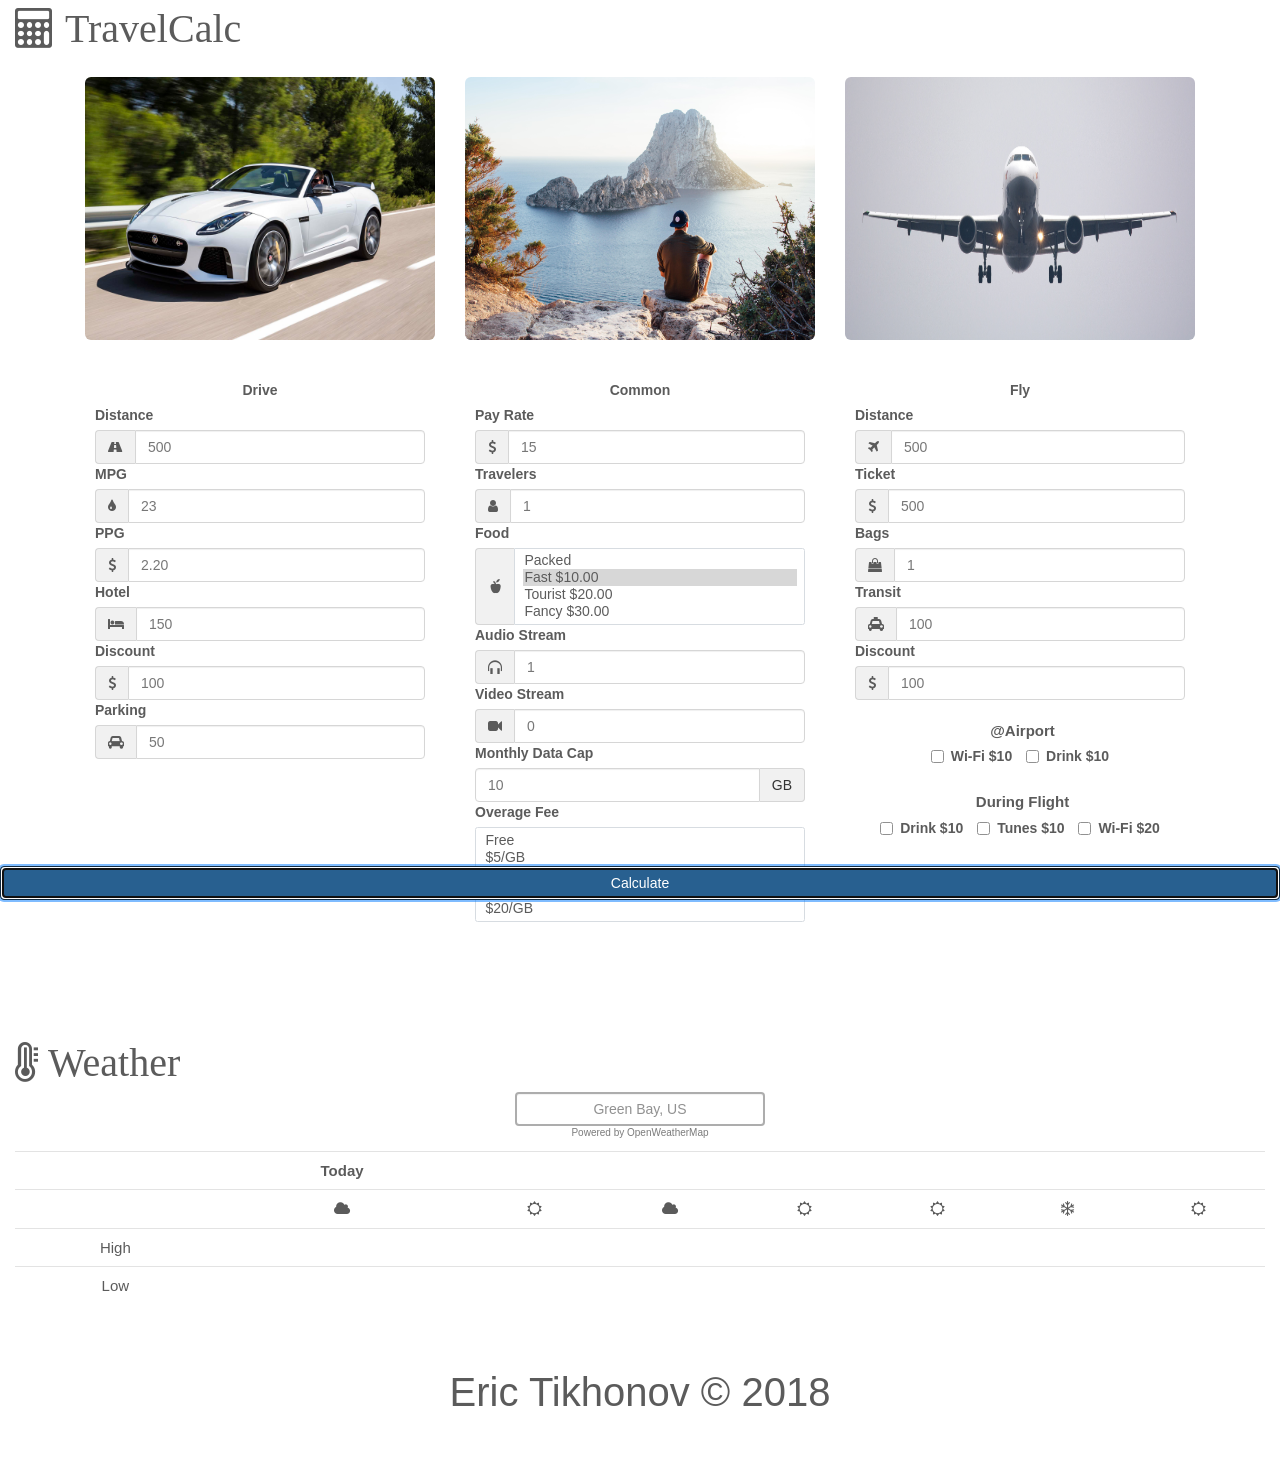
==== index.html @ dd1b5bad "Rename TravelCalculator.html to index.html Easier to use filename index.html with GitHub pages." ====
<!DOCTYPE html>
<html lang="en">

<head>
  <meta charset="UTF-8">
  <meta name="viewport" content="width=device-width, initial-scale=1.0">
  <meta http-equiv="X-UA-Compatible" content="ie=edge">
  <!-- Bootstrap CSS -->
  <link rel="stylesheet" href="https://maxcdn.bootstrapcdn.com/bootstrap/4.0.0/css/bootstrap.min.css" integrity="sha384-Gn5384xqQ1aoWXA+058RXPxPg6fy4IWvTNh0E263XmFcJlSAwiGgFAW/dAiS6JXm" crossorigin="anonymous">
  <!-- Bootstrap CSS -->
  <link rel="stylesheet" href="https://maxcdn.bootstrapcdn.com/bootstrap/3.3.7/css/bootstrap.min.css">
  <script src="https://ajax.googleapis.com/ajax/libs/jquery/3.2.1/jquery.min.js"></script>
  <!-- Font Awesome -->
  <link rel="stylesheet" href="https://maxcdn.bootstrapcdn.com/font-awesome/4.7.0/css/font-awesome.min.css">
  <!-- jQuery JS -->
  <script src="https://cdnjs.cloudflare.com/ajax/libs/jquery/3.3.1/jquery.min.js" integrity="sha256-FgpCb/KJQlLNfOu91ta32o/NMZxltwRo8QtmkMRdAu8=" crossorigin="anonymous"></script>
  <!-- Popper JS -->
  <script src="https://cdnjs.cloudflare.com/ajax/libs/popper.js/1.12.9/umd/popper.min.js" integrity="sha384-ApNbgh9B+Y1QKtv3Rn7W3mgPxhU9K/ScQsAP7hUibX39j7fakFPskvXusvfa0b4Q" crossorigin="anonymous"></script>
  <!-- Bootstrap JS -->
  <script src="https://maxcdn.bootstrapcdn.com/bootstrap/4.0.0/js/bootstrap.min.js" integrity="sha384-JZR6Spejh4U02d8jOt6vLEHfe/JQGiRRSQQxSfFWpi1MquVdAyjUar5+76PVCmYl" crossorigin="anonymous"></script>
  <!-- My Own CSS -->
  <link rel="stylesheet" href="style.css">
  <!-- My Own JS -->
  <script type="text/javascript" src="travelcalculator.js"></script>
  <title>TravelCalc -Find The Right Choice</title>
</head>

<body>
  <!-- Video Background -->
  <div class="background-wrap">
    <video id="video-bg-elem" preload="auto" autoplay loop="loop" muted="muted">
				<source src="assets/traveling.mp4" type="video/mp4">
			</video>
  </div>
  <!-- Header -->
  <div class="container-fluid">
    <div class="header">
      <span class="fa fa-calculator"> TravelCalc
      </span>
    </div>
  </div>
  <br>

  <!-- Sections -->
  <div class="container">
    <form id="travel_calculator_form" name="travel_calculator_form" method="post">
    <div id="travel_calculator" class="row">

      <!-- First Section -->
      <div class="col-lg-4 col-md-4 col-xs-12" style="text-align: center">
        <img class="img-rounded" alt="" src="assets/car.jpg" width="140" height="140">
        <br>
        <br>
        <div id="circle2content">
          <br>
          <label>Drive</label>
          <div id="car_related_costs" class="label1">
            <label for="miles_driving">Distance</label>
          </div>
          <div class="input-group">
            <span class="input-group-addon"><i class="fa fa-road" ></i></span>
            <input name="maximum_daily_miles" type="hidden" id="maximum_daily_miles" value="560">
            <input name="wear_per_mile" type="hidden" id="wear_per_mile" value="0.05">
            <input class="form-control" name="miles_driving" type="number" id="miles_driving" max="3500" min="100" step="50" value="500">
          </div>
          <div class="label1">
            <label for="average_miles_per_gallon">MPG</label>
          </div>
          <div class="input-group">
            <span class="input-group-addon"><i class="fa fa-tint" ></i></span>
            <input class="form-control" name="average_miles_per_gallon" type="number" id="average_miles_per_gallon" max="100" min="10" step="1" value="23">
          </div>
          <div class="label1">
            <label for="cost_per_gallon">PPG</label>
          </div>
          <div class="input-group">
            <span class="input-group-addon"><i class="fa fa-usd" ></i></span>
            <input class="form-control" name="cost_per_gallon" type="number" id="cost_per_gallon" max="99" min="0.10" step="0.10" value="2.20">
          </div>
          <div class="label1">
            <label for="hotel_cost_per_night">Hotel</label>
          </div>
          <div class="input-group">
            <span class="input-group-addon"><i class="fa fa-hotel" ></i></span>
            <input class="form-control" name="hotel_cost_per_night" type="number" id="hotel_cost_per_night" max="400" min="40" step="10" value="150">
          </div>
          <div class="label1">
            <label for="car_discount">Discount</label>
          </div>
          <div class="input-group">
            <span class="input-group-addon"><i class="fa fa-usd" ></i></span>
            <input class="form-control" name="car_discount" type="number" id="car_discount" max="1000" min="0" step="10" value="100">
          </div>
          <div class="label1">
            <label for="parking_cost_per_day">Parking</label>
          </div>
          <div class="input-group">
            <span class="input-group-addon"><i class="fa fa-car" ></i></span>
            <input class="form-control" name="parking_cost_per_day" type="number" id="parking_cost_per_day" max="200" min="0" step="5" value="50">
          </div>
          <br>
        </div>
      </div>
      
      <!-- First Section -->
      <div class="col-lg-4 col-md-4 col-xs-12" style="text-align: center">
        <img class="img-rounded" alt="" src="assets/common.jpeg" width="140" height="140">
        <br>
        <br>
        <div id="circle1content">
          <br>
          <label>Common</label>
          <div id="common_costs" class="label1">
            <label for="pay_rate">Pay Rate</label>
          </div>
          <div class="input-group">
            <span class="input-group-addon"><i class="fa fa-usd" ></i></span>
            <input class="form-control" name="pay_rate" type="number" id="pay_rate" max="80" min="8" step="1" value="15">
          </div>
          <div class="label1">
            <label for="travelers">Travelers</label>
          </div>
          <div class="input-group">
            <span class="input-group-addon"><i class="fa fa-user" ></i></span>
            <input class="form-control" name="travelers" type="number" id="travelers" max="5" min="1" step="1" value="1">
          </div>
          <div class="label1">
            <label>Food</label>
          </div>
          <div class="input-group">
            <span class="input-group-addon"><i class="glyphicon glyphicon-apple" ></i></span>
            <select class="custom-select" size="4" style="width: 100%;" multiple>
                <option id="food_cost_0" name="food_cost" value="0">Packed</option>
                <option id="food_cost_1" name="food_cost" value="10" selected>Fast $10.00</option>
                <option id="food_cost_2" name="food_cost" value="20">Tourist $20.00</option>
                <option id="food_cost_3" name="food_cost" value="30">Fancy $30.00</option>
              </select>
          </div>
          <div class="label1">
            <label for="audio_users">Audio Stream</label>
          </div>
          <div class="input-group">
            <span class="input-group-addon"><i class="glyphicon glyphicon-headphones" ></i></span>
            <input name="audio_rate" type="hidden" id="audio_rate" value="0.1">
            <input class="form-control" name="audio_users" type="number" id="audio_users" max="5" min="0" step="1" value="1">
          </div>
          <div class="label1">
            <label for="video_users">Video Stream</label>
          </div>
          <div class="input-group">
            <span class="input-group-addon"><i class="fa fa-video-camera" ></i></span>
            <input name="video_rate" type="hidden" id="video_rate" value="0.5">
            <input class="form-control" name="video_users" type="number" id="video_users" max="4" min="0" step="1" value="0">
          </div>
          <div class="label1">
            <label for="plan_data">Monthly Data Cap</label>
          </div>
          <div class="input-group">
            <input class="form-control" name="plan_data" type="number" id="plan_data" max="50" min="0" step="1" value="10">
            <span class="input-group-addon" style="color: black;">
            GB
            </span>
          </div>
          <div class="label1">
            <label>Overage Fee</label>
          </div>
          <div class="input-group">
            <select class="custom-select" size="5" style="width: 100%;" multiple>
                <option name="plan_overage" value="0" id="overage_rate_0">Free</option>
                <option id="5gb" value="5">$5/GB</option>
                <option name="plan_overage" value="5" id="overage_rate_1" selected>$10/GB</option>
                <option name="plan_overage" value="15" id="overage_rate_3">$15/GB</option>
                <option name="plan_overage" value="20" id="overage_rate_4">$20/GB</option>
              </select>
          </div>

          <br>
        </div>
        <br>
        <br>
      </div>

      <!-- Third Section -->
      <div class="col-lg-4 col-md-4 col-xs-12" style="text-align: center">
        <img class="img-rounded" alt="" src="assets/plane.jpeg" width="140" height="140">
        <br>
        <br>
        <div id="circle3content">
          <br>
          <label>Fly</label>
          <div id="flight_related_costs" class="label1">
            <label for="miles_flying">Distance</label>
          </div>
          <div class="input-group">
            <span class="input-group-addon"><i class="fa fa-plane" ></i></span>
            <input name="flight_speed" type="hidden" id="flight_speed" value="575">
            <input name="airport_hours" type="hidden" id="airport_hours" value="2.5">
            <input class="form-control" name="miles_flying" type="number" id="miles_flying" max="3500" min="100" step="50" value="500">
          </div>
          <div class="label1">
            <label for="flight_cost">Ticket</label>
          </div>
          <div class="input-group">
            <span class="input-group-addon"><i class="fa fa-usd" ></i></span>
            <input class="form-control" name="flight_cost" type="number" id="flight_cost" max="3000" min="50" step="50" value="500">
          </div>
          <div class="label1">
            <label for="checked_bags_per_traveler">Bags</label>
          </div>
          <div class="input-group">
            <span class="input-group-addon"><i class="fa fa-shopping-bag" ></i></span>
            <input name="cost_per_bag" type="hidden" id="cost_per_bag" value="50">
            <input class="form-control" name="checked_bags_per_traveler" type="number" id="checked_bags_per_traveler" max="2" min="0" value="1">
          </div>
          <div class="label1">
            <label for="flight_transit_cost">Transit</label>
          </div>
          <div class="input-group">
            <span class="input-group-addon"><i class="fa fa-taxi" ></i></span>
            <input class="form-control" name="flight_transit_cost" type="number" id="flight_transit_cost" max="1000" min="0" step="10" value="100">
          </div>
          <div class="label1">
            <label for="flight_discount">Discount</label>
          </div>
          <div class="input-group">
            <span class="input-group-addon"><i class="fa fa-usd" ></i></span>
            <input class="form-control" name="flight_discount" type="number" id="flight_discount" max="1000" min="0" step="10" value="100">
          </div>

          <div>
            <br>
            <label class="label2">@Airport</label>
            <br>
            <div class="checkbox-inline">
              <label>
                <input type="checkbox" name="flight_amenities" value="10" id="flight_amenities_wifi">
                <label class="form-check-label">Wi-Fi $10</label>
            </div>
            <div class="checkbox-inline">
              <label>
                <input type="checkbox" name="flight_amenities" value="10" id="flight_amenities_beverage">
                <label class="form-check-label">Drink $10</label>
            </div>
          </div>
          <br>

          <div>
            <label class="label2">During Flight</label>
            <br>
            <div class="checkbox-inline">
              <label>
             <input type="checkbox" name="in_flight_amenities" value="10" id="in_flight_amenities_0">Drink $10</label>
            </div>
            <div class="checkbox-inline">
              <label>
             <input type="checkbox" name="in_flight_amenities" value="20" id="in_flight_amenities_1">Tunes $10</label>
            </div>
            <div class="checkbox-inline">
              <label>
             <input type="checkbox" name="in_flight_amenities" value="10" id="in_flight_amenities_2">Wi-Fi $20</label>
            </div>
          </div>
          <br>
        </div>
      </div>
    </div>
  </form>
  </div>
  <br>
  <br>
  <br>
  <br>

  <!-- Calculate Button (fixed in place) -->
  <div class="container">
    <div class="fixed-bottom">
      <button type="button" class="btn btn-primary btn-block" id="update_button" autofocus>Calculate</button>
    </div>
  </div>
  <div id="results"></div>

  <!-- Weekly Weather -->
  <div class="container-fluid">
    <span id="space" class="fa fa-thermometer"> Weather</span>
    <div id="cityNameStyle" class="container-fluid text-center">
    <input type="text" class="form-control text-center" placeholder="Ex. London, GB" id="cityName" value="Green Bay, US">
  </div>
    <!-- Powered by Darksky -->
    <div class="container-fluid text-center">
      <a href="http://openweathermap.org/">
            <p style="font-size: 10px">Powered by OpenWeatherMap</p>
          </a>
    </div>

    <table class="table">
      <tr>
        <th></th>
        <th class="center">Today</th>
        <th class="center" id="dayOfWeek2"></th>
        <th class="center"></th>
        <th class="center"></th>
        <th class="center"></th>
        <th class="center"></th>
        <th class="center"></th>
      </tr>
      <tr>
        <td></td>
        <td><i class="fa fa-cloud"></i></td>
        <td><i class="fa fa-sun-o"></i></td>
        <td><i class="fa fa-cloud"></i></td>
        <td><i class="fa fa-sun-o"></i></td>
        <td><i class="fa fa-sun-o"></i></td>
        <td><i class="fa fa-snowflake-o"></i></td>
        <td><i class="fa fa-sun-o"></i></td>
      </tr>
      <tr>
        <td>High</td>
        <td id="day_1_high"></td>
        <td id="day_2_high"></td>
        <td id="day_3_high"></td>
        <td id="day_4_high"></td>
        <td id="day_5_high"></td>
        <td id="day_6_high"></td>
        <td id="day_7_high"></td>
      </tr>
      <tr>
        <td>Low</td>
        <td id="day_1_low"></td>
        <td id="day_2_low"></td>
        <td id="day_3_low"></td>
        <td id="day_4_low"></td>
        <td id="day_5_low"></td>
        <td id="day_6_low"></td>
        <td id="day_7_low"></td>
      </tr>
    </table>
    <!-- use
      fa fa-sun-o
      fa fa-cloud
      fa fa-snowflake-o
      fa fa-bolt
      fa fa-tint
    -->
  </div>

  <br>
  <br>
  <div class="container-fluid footer text-center">
    <span>Eric Tikhonov &copy; 2018</span>
  </div>
  <br>
  <br>
</body>

</html>
---- style.css ----
* {
  color: #333;
}

.container-fluid {
  opacity: 0.8;
  background-color: white;
  color: white;
  font-size: 40px;
}

.input-group {
  padding-left: 10px;
  padding-right: 10px;
}

.rounded-circle {
  padding-top: 10px;
  padding-bottom: 10px;
  opacity: 0.8;
}

#circle1content {
  background-color: white;
  border-radius: 10px;
  opacity: 0.8;
}

#food {
  color: white;
  font-family: Arial;
}

#circle2content {
  background-color: white;
  border-radius: 10px;
  opacity: 0.8;
}

#circle3content {
  background-color: white;
  border-radius: 10px;
  opacity: 0.8;
}

#space {
  padding-right: 10px;
  padding-top: 10px;
  padding-bottom: 10px;
}

#cityNameStyle {
  padding-left: 40%;
  padding-right: 40%;
}

.center {
  text-align: center;
}

.label2 {
  font-size: 15px;
  padding-left: 5px;
}

.label1 {
  text-align: left;
  padding-left: 10px;
}

.background-wrap {
  position: fixed;
	width: 100%;
	height: 100%;
	overflow: hidden;
	top: 0;
	left: 0;
  opacity: 0.6;
  background-size: cover;
}

.fixed-bottom {
  text-align: center;
}

table {
  width: 100%;
  text-align: center;
  font-size: 15px;
}

.img-rounded {
  width: 100%;
  height: 30%;
}

input[type=text] {
    border: 2px solid grey;
    border-radius: 4px;
}

input[type=number] {
    width: 100%
}

#results {
    position: fixed;
    top: 20px;
    left: 50%;
    margin-left: -100px;
    width: 200px;
    height: 200px;
    border: 2px solid gray;
    box-shadow: .5vw .5vw 1vw #888888;
    overflow: hidden;
    display: none;
    z-index: 2
}

#results img {
    width: 100%;
    height: 100%;
}

#results:before {
    position: absolute;
    top: 0;
    right: 0;
    font-size: 20px;
    background: white;
    color: red;
    width: 20px;
    height: 20px;
    content: "X";
    line-height: 20px;
    margin: 0;
    padding: 0;
    text-align: center;
    border-left: 2px solid gray;
    border-bottom: 2px solid gray
}

@media screen and (min-width: 576px) {
    #results {
        top: 100px;
        left: 50%;
        margin-left: -200px;
        width: 400px;
        height: 400px
    }
    #results img {
        height: 400px
    }
}
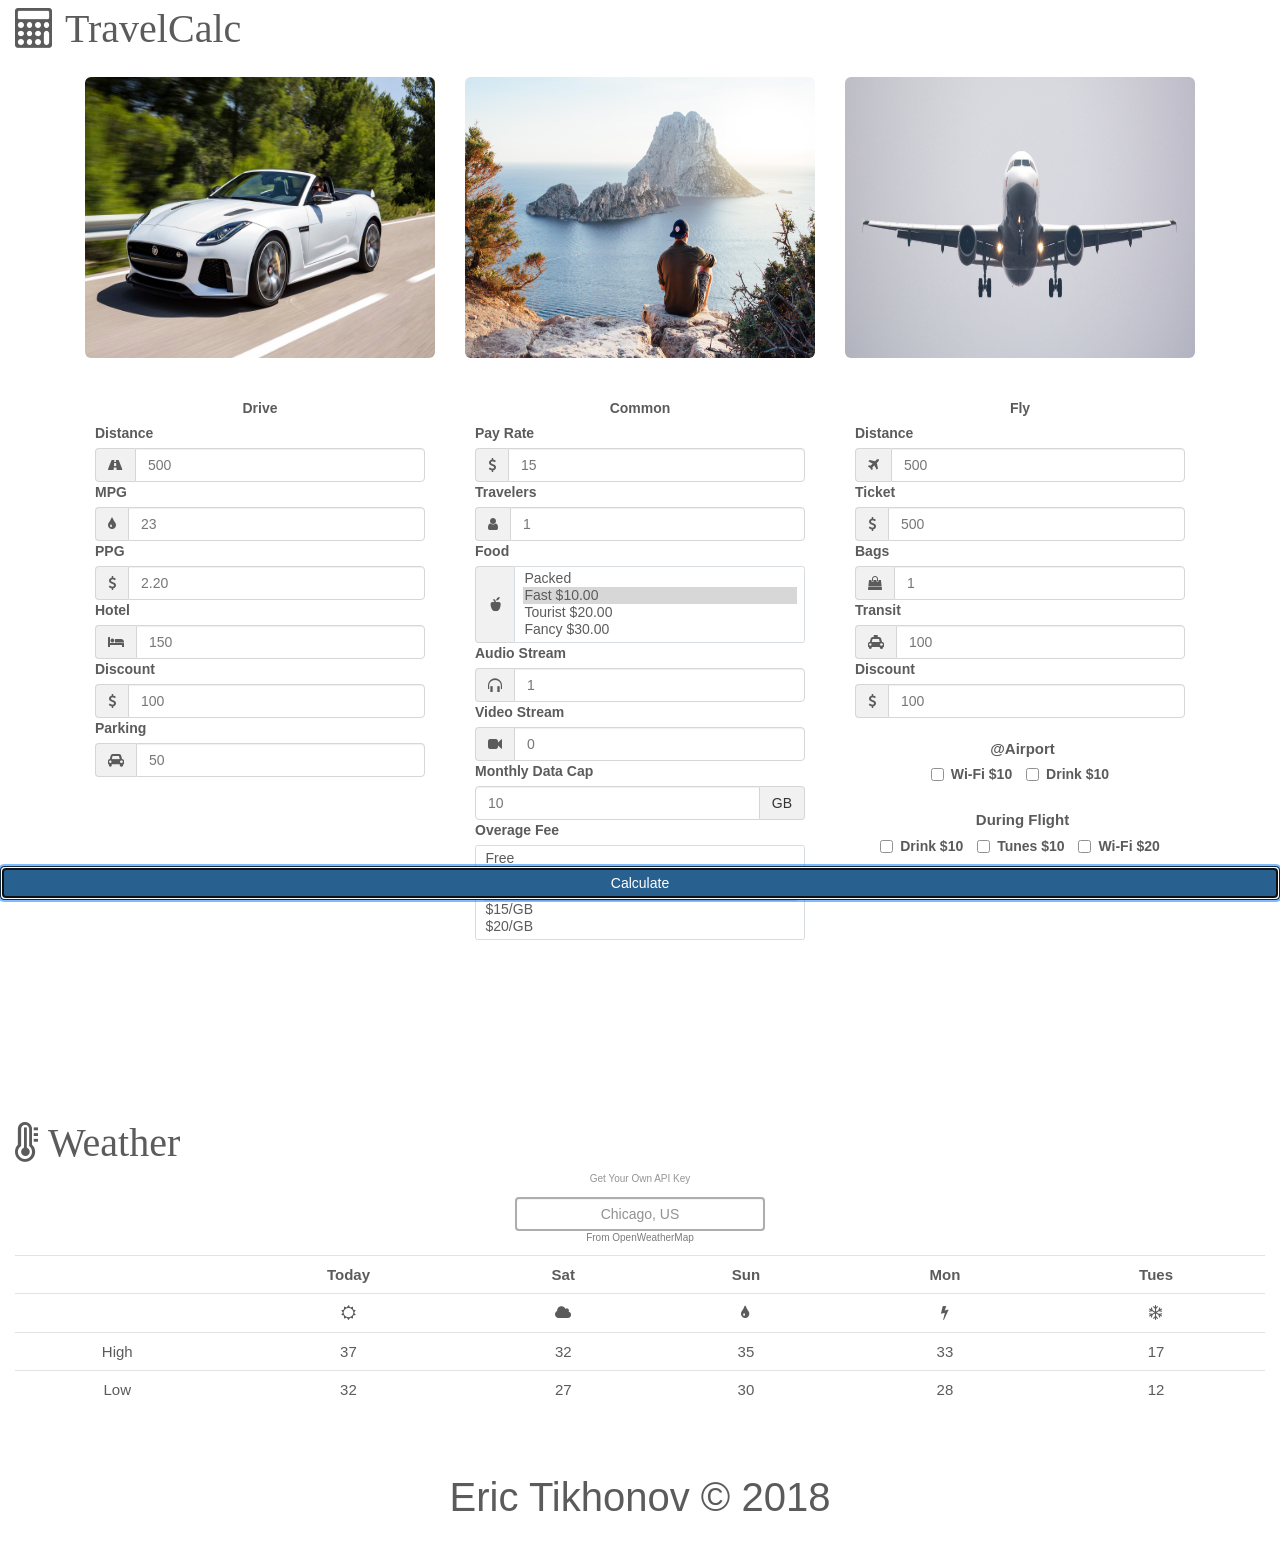
==== commit b3b5ec7e: "set default values for weather" ====
--- a/index.html
+++ b/index.html
@@ -44,228 +44,234 @@
   <!-- Sections -->
   <div class="container">
     <form id="travel_calculator_form" name="travel_calculator_form" method="post">
-    <div id="travel_calculator" class="row">
-
-      <!-- First Section -->
-      <div class="col-lg-4 col-md-4 col-xs-12" style="text-align: center">
-        <img class="img-rounded" alt="" src="assets/car.jpg" width="140" height="140">
-        <br>
-        <br>
-        <div id="circle2content">
-          <br>
-          <label>Drive</label>
-          <div id="car_related_costs" class="label1">
-            <label for="miles_driving">Distance</label>
+      <div id="travel_calculator" class="row">
+
+        <!-- First Section -->
+        <div class="col-lg-4 col-md-4 col-xs-12" style="text-align: center">
+          <img class="img-rounded" alt="" src="assets/car.jpg" width="140" height="140">
+          <br>
+          <br>
+          <div id="circle2content">
+            <br>
+            <label>Drive</label>
+            <div id="car_related_costs" class="label1">
+              <label for="miles_driving">Distance</label>
+            </div>
+            <div class="input-group">
+              <span class="input-group-addon"><i class="fa fa-road" ></i></span>
+              <input name="maximum_daily_miles" type="hidden" id="maximum_daily_miles" value="560">
+              <input name="wear_per_mile" type="hidden" id="wear_per_mile" value="0.05">
+              <input class="form-control" name="miles_driving" type="number" id="miles_driving" max="3500" min="100" step="50" value="500">
+            </div>
+            <div class="label1">
+              <label for="average_miles_per_gallon">MPG</label>
+            </div>
+            <div class="input-group">
+              <span class="input-group-addon"><i class="fa fa-tint" ></i></span>
+              <input class="form-control" name="average_miles_per_gallon" type="number" id="average_miles_per_gallon" max="100" min="10" step="1" value="23">
+            </div>
+            <div class="label1">
+              <label for="cost_per_gallon">PPG</label>
+            </div>
+            <div class="input-group">
+              <span class="input-group-addon"><i class="fa fa-usd" ></i></span>
+              <input class="form-control" name="cost_per_gallon" type="number" id="cost_per_gallon" max="99" min="0.10" step="0.10" value="2.20">
+            </div>
+            <div class="label1">
+              <label for="hotel_cost_per_night">Hotel</label>
+            </div>
+            <div class="input-group">
+              <span class="input-group-addon"><i class="fa fa-hotel" ></i></span>
+              <input class="form-control" name="hotel_cost_per_night" type="number" id="hotel_cost_per_night" max="400" min="40" step="10" value="150">
+            </div>
+            <div class="label1">
+              <label for="car_discount">Discount</label>
+            </div>
+            <div class="input-group">
+              <span class="input-group-addon"><i class="fa fa-usd" ></i></span>
+              <input class="form-control" name="car_discount" type="number" id="car_discount" max="1000" min="0" step="10" value="100">
+            </div>
+            <div class="label1">
+              <label for="parking_cost_per_day">Parking</label>
+            </div>
+            <div class="input-group">
+              <span class="input-group-addon"><i class="fa fa-car" ></i></span>
+              <input class="form-control" name="parking_cost_per_day" type="number" id="parking_cost_per_day" max="200" min="0" step="5" value="50">
+            </div>
+            <br>
           </div>
-          <div class="input-group">
-            <span class="input-group-addon"><i class="fa fa-road" ></i></span>
-            <input name="maximum_daily_miles" type="hidden" id="maximum_daily_miles" value="560">
-            <input name="wear_per_mile" type="hidden" id="wear_per_mile" value="0.05">
-            <input class="form-control" name="miles_driving" type="number" id="miles_driving" max="3500" min="100" step="50" value="500">
-          </div>
-          <div class="label1">
-            <label for="average_miles_per_gallon">MPG</label>
-          </div>
-          <div class="input-group">
-            <span class="input-group-addon"><i class="fa fa-tint" ></i></span>
-            <input class="form-control" name="average_miles_per_gallon" type="number" id="average_miles_per_gallon" max="100" min="10" step="1" value="23">
-          </div>
-          <div class="label1">
-            <label for="cost_per_gallon">PPG</label>
-          </div>
-          <div class="input-group">
-            <span class="input-group-addon"><i class="fa fa-usd" ></i></span>
-            <input class="form-control" name="cost_per_gallon" type="number" id="cost_per_gallon" max="99" min="0.10" step="0.10" value="2.20">
-          </div>
-          <div class="label1">
-            <label for="hotel_cost_per_night">Hotel</label>
-          </div>
-          <div class="input-group">
-            <span class="input-group-addon"><i class="fa fa-hotel" ></i></span>
-            <input class="form-control" name="hotel_cost_per_night" type="number" id="hotel_cost_per_night" max="400" min="40" step="10" value="150">
-          </div>
-          <div class="label1">
-            <label for="car_discount">Discount</label>
-          </div>
-          <div class="input-group">
-            <span class="input-group-addon"><i class="fa fa-usd" ></i></span>
-            <input class="form-control" name="car_discount" type="number" id="car_discount" max="1000" min="0" step="10" value="100">
-          </div>
-          <div class="label1">
-            <label for="parking_cost_per_day">Parking</label>
-          </div>
-          <div class="input-group">
-            <span class="input-group-addon"><i class="fa fa-car" ></i></span>
-            <input class="form-control" name="parking_cost_per_day" type="number" id="parking_cost_per_day" max="200" min="0" step="5" value="50">
-          </div>
+          <br>
           <br>
         </div>
-      </div>
-      
-      <!-- First Section -->
-      <div class="col-lg-4 col-md-4 col-xs-12" style="text-align: center">
-        <img class="img-rounded" alt="" src="assets/common.jpeg" width="140" height="140">
-        <br>
-        <br>
-        <div id="circle1content">
-          <br>
-          <label>Common</label>
-          <div id="common_costs" class="label1">
-            <label for="pay_rate">Pay Rate</label>
-          </div>
-          <div class="input-group">
-            <span class="input-group-addon"><i class="fa fa-usd" ></i></span>
-            <input class="form-control" name="pay_rate" type="number" id="pay_rate" max="80" min="8" step="1" value="15">
-          </div>
-          <div class="label1">
-            <label for="travelers">Travelers</label>
-          </div>
-          <div class="input-group">
-            <span class="input-group-addon"><i class="fa fa-user" ></i></span>
-            <input class="form-control" name="travelers" type="number" id="travelers" max="5" min="1" step="1" value="1">
-          </div>
-          <div class="label1">
-            <label>Food</label>
-          </div>
-          <div class="input-group">
-            <span class="input-group-addon"><i class="glyphicon glyphicon-apple" ></i></span>
-            <select class="custom-select" size="4" style="width: 100%;" multiple>
+
+        <!-- Second Section -->
+        <div class="col-lg-4 col-md-4 col-xs-12" style="text-align: center">
+          <img class="img-rounded" alt="" src="assets/common.jpeg" width="140" height="140">
+          <br>
+          <br>
+          <div id="circle1content">
+            <br>
+            <label>Common</label>
+            <div id="common_costs" class="label1">
+              <label for="pay_rate">Pay Rate</label>
+            </div>
+            <div class="input-group">
+              <span class="input-group-addon"><i class="fa fa-usd" ></i></span>
+              <input class="form-control" name="pay_rate" type="number" id="pay_rate" max="80" min="8" step="1" value="15">
+            </div>
+            <div class="label1">
+              <label for="travelers">Travelers</label>
+            </div>
+            <div class="input-group">
+              <span class="input-group-addon"><i class="fa fa-user" ></i></span>
+              <input class="form-control" name="travelers" type="number" id="travelers" max="5" min="1" step="1" value="1">
+            </div>
+            <div class="label1">
+              <label>Food</label>
+            </div>
+            <div class="input-group">
+              <span class="input-group-addon"><i class="glyphicon glyphicon-apple" ></i></span>
+              <select class="custom-select" size="4" style="width: 100%;" multiple>
                 <option id="food_cost_0" name="food_cost" value="0">Packed</option>
                 <option id="food_cost_1" name="food_cost" value="10" selected>Fast $10.00</option>
                 <option id="food_cost_2" name="food_cost" value="20">Tourist $20.00</option>
                 <option id="food_cost_3" name="food_cost" value="30">Fancy $30.00</option>
               </select>
-          </div>
-          <div class="label1">
-            <label for="audio_users">Audio Stream</label>
-          </div>
-          <div class="input-group">
-            <span class="input-group-addon"><i class="glyphicon glyphicon-headphones" ></i></span>
-            <input name="audio_rate" type="hidden" id="audio_rate" value="0.1">
-            <input class="form-control" name="audio_users" type="number" id="audio_users" max="5" min="0" step="1" value="1">
-          </div>
-          <div class="label1">
-            <label for="video_users">Video Stream</label>
-          </div>
-          <div class="input-group">
-            <span class="input-group-addon"><i class="fa fa-video-camera" ></i></span>
-            <input name="video_rate" type="hidden" id="video_rate" value="0.5">
-            <input class="form-control" name="video_users" type="number" id="video_users" max="4" min="0" step="1" value="0">
-          </div>
-          <div class="label1">
-            <label for="plan_data">Monthly Data Cap</label>
-          </div>
-          <div class="input-group">
-            <input class="form-control" name="plan_data" type="number" id="plan_data" max="50" min="0" step="1" value="10">
-            <span class="input-group-addon" style="color: black;">
+            </div>
+            <div class="label1">
+              <label for="audio_users">Audio Stream</label>
+            </div>
+            <div class="input-group">
+              <span class="input-group-addon"><i class="glyphicon glyphicon-headphones" ></i></span>
+              <input name="audio_rate" type="hidden" id="audio_rate" value="0.1">
+              <input class="form-control" name="audio_users" type="number" id="audio_users" max="5" min="0" step="1" value="1">
+            </div>
+            <div class="label1">
+              <label for="video_users">Video Stream</label>
+            </div>
+            <div class="input-group">
+              <span class="input-group-addon"><i class="fa fa-video-camera" ></i></span>
+              <input name="video_rate" type="hidden" id="video_rate" value="0.5">
+              <input class="form-control" name="video_users" type="number" id="video_users" max="4" min="0" step="1" value="0">
+            </div>
+            <div class="label1">
+              <label for="plan_data">Monthly Data Cap</label>
+            </div>
+            <div class="input-group">
+              <input class="form-control" name="plan_data" type="number" id="plan_data" max="50" min="0" step="1" value="10">
+              <span class="input-group-addon" style="color: black;">
             GB
             </span>
-          </div>
-          <div class="label1">
-            <label>Overage Fee</label>
-          </div>
-          <div class="input-group">
-            <select class="custom-select" size="5" style="width: 100%;" multiple>
+            </div>
+            <div class="label1">
+              <label>Overage Fee</label>
+            </div>
+            <div class="input-group">
+              <select class="custom-select" size="5" style="width: 100%;" multiple>
                 <option name="plan_overage" value="0" id="overage_rate_0">Free</option>
                 <option id="5gb" value="5">$5/GB</option>
                 <option name="plan_overage" value="5" id="overage_rate_1" selected>$10/GB</option>
                 <option name="plan_overage" value="15" id="overage_rate_3">$15/GB</option>
                 <option name="plan_overage" value="20" id="overage_rate_4">$20/GB</option>
               </select>
+            </div>
+
+            <br>
           </div>
-
+          <br>
+          <br>
+          <br>
+          <br>
           <br>
         </div>
-        <br>
-        <br>
-      </div>
-
-      <!-- Third Section -->
-      <div class="col-lg-4 col-md-4 col-xs-12" style="text-align: center">
-        <img class="img-rounded" alt="" src="assets/plane.jpeg" width="140" height="140">
-        <br>
-        <br>
-        <div id="circle3content">
-          <br>
-          <label>Fly</label>
-          <div id="flight_related_costs" class="label1">
-            <label for="miles_flying">Distance</label>
-          </div>
-          <div class="input-group">
-            <span class="input-group-addon"><i class="fa fa-plane" ></i></span>
-            <input name="flight_speed" type="hidden" id="flight_speed" value="575">
-            <input name="airport_hours" type="hidden" id="airport_hours" value="2.5">
-            <input class="form-control" name="miles_flying" type="number" id="miles_flying" max="3500" min="100" step="50" value="500">
-          </div>
-          <div class="label1">
-            <label for="flight_cost">Ticket</label>
-          </div>
-          <div class="input-group">
-            <span class="input-group-addon"><i class="fa fa-usd" ></i></span>
-            <input class="form-control" name="flight_cost" type="number" id="flight_cost" max="3000" min="50" step="50" value="500">
-          </div>
-          <div class="label1">
-            <label for="checked_bags_per_traveler">Bags</label>
-          </div>
-          <div class="input-group">
-            <span class="input-group-addon"><i class="fa fa-shopping-bag" ></i></span>
-            <input name="cost_per_bag" type="hidden" id="cost_per_bag" value="50">
-            <input class="form-control" name="checked_bags_per_traveler" type="number" id="checked_bags_per_traveler" max="2" min="0" value="1">
-          </div>
-          <div class="label1">
-            <label for="flight_transit_cost">Transit</label>
-          </div>
-          <div class="input-group">
-            <span class="input-group-addon"><i class="fa fa-taxi" ></i></span>
-            <input class="form-control" name="flight_transit_cost" type="number" id="flight_transit_cost" max="1000" min="0" step="10" value="100">
-          </div>
-          <div class="label1">
-            <label for="flight_discount">Discount</label>
-          </div>
-          <div class="input-group">
-            <span class="input-group-addon"><i class="fa fa-usd" ></i></span>
-            <input class="form-control" name="flight_discount" type="number" id="flight_discount" max="1000" min="0" step="10" value="100">
-          </div>
-
-          <div>
-            <br>
-            <label class="label2">@Airport</label>
-            <br>
-            <div class="checkbox-inline">
-              <label>
+
+        <!-- Third Section -->
+        <div class="col-lg-4 col-md-4 col-xs-12" style="text-align: center">
+          <img class="img-rounded" alt="" src="assets/plane.jpeg" width="140" height="140">
+          <br>
+          <br>
+          <div id="circle3content">
+            <br>
+            <label>Fly</label>
+            <div id="flight_related_costs" class="label1">
+              <label for="miles_flying">Distance</label>
+            </div>
+            <div class="input-group">
+              <span class="input-group-addon"><i class="fa fa-plane" ></i></span>
+              <input name="flight_speed" type="hidden" id="flight_speed" value="575">
+              <input name="airport_hours" type="hidden" id="airport_hours" value="2.5">
+              <input class="form-control" name="miles_flying" type="number" id="miles_flying" max="3500" min="100" step="50" value="500">
+            </div>
+            <div class="label1">
+              <label for="flight_cost">Ticket</label>
+            </div>
+            <div class="input-group">
+              <span class="input-group-addon"><i class="fa fa-usd" ></i></span>
+              <input class="form-control" name="flight_cost" type="number" id="flight_cost" max="3000" min="50" step="50" value="500">
+            </div>
+            <div class="label1">
+              <label for="checked_bags_per_traveler">Bags</label>
+            </div>
+            <div class="input-group">
+              <span class="input-group-addon"><i class="fa fa-shopping-bag" ></i></span>
+              <input name="cost_per_bag" type="hidden" id="cost_per_bag" value="50">
+              <input class="form-control" name="checked_bags_per_traveler" type="number" id="checked_bags_per_traveler" max="2" min="0" value="1">
+            </div>
+            <div class="label1">
+              <label for="flight_transit_cost">Transit</label>
+            </div>
+            <div class="input-group">
+              <span class="input-group-addon"><i class="fa fa-taxi" ></i></span>
+              <input class="form-control" name="flight_transit_cost" type="number" id="flight_transit_cost" max="1000" min="0" step="10" value="100">
+            </div>
+            <div class="label1">
+              <label for="flight_discount">Discount</label>
+            </div>
+            <div class="input-group">
+              <span class="input-group-addon"><i class="fa fa-usd" ></i></span>
+              <input class="form-control" name="flight_discount" type="number" id="flight_discount" max="1000" min="0" step="10" value="100">
+            </div>
+
+            <div>
+              <br>
+              <label class="label2">@Airport</label>
+              <br>
+              <div class="checkbox-inline">
+                <label>
                 <input type="checkbox" name="flight_amenities" value="10" id="flight_amenities_wifi">
                 <label class="form-check-label">Wi-Fi $10</label>
-            </div>
-            <div class="checkbox-inline">
-              <label>
+              </div>
+              <div class="checkbox-inline">
+                <label>
                 <input type="checkbox" name="flight_amenities" value="10" id="flight_amenities_beverage">
                 <label class="form-check-label">Drink $10</label>
-            </div>
+              </div>
+            </div>
+            <br>
+
+            <div>
+              <label class="label2">During Flight</label>
+              <br>
+              <div class="checkbox-inline">
+                <label>
+             <input type="checkbox" name="in_flight_amenities" value="10" id="in_flight_amenities_0">Drink $10</label>
+              </div>
+              <div class="checkbox-inline">
+                <label>
+             <input type="checkbox" name="in_flight_amenities" value="20" id="in_flight_amenities_1">Tunes $10</label>
+              </div>
+              <div class="checkbox-inline">
+                <label>
+             <input type="checkbox" name="in_flight_amenities" value="10" id="in_flight_amenities_2">Wi-Fi $20</label>
+              </div>
+            </div>
+            <br>
           </div>
-          <br>
-
-          <div>
-            <label class="label2">During Flight</label>
-            <br>
-            <div class="checkbox-inline">
-              <label>
-             <input type="checkbox" name="in_flight_amenities" value="10" id="in_flight_amenities_0">Drink $10</label>
-            </div>
-            <div class="checkbox-inline">
-              <label>
-             <input type="checkbox" name="in_flight_amenities" value="20" id="in_flight_amenities_1">Tunes $10</label>
-            </div>
-            <div class="checkbox-inline">
-              <label>
-             <input type="checkbox" name="in_flight_amenities" value="10" id="in_flight_amenities_2">Wi-Fi $20</label>
-            </div>
-          </div>
-          <br>
         </div>
       </div>
-    </div>
-  </form>
-  </div>
+    </form>
+  </div>
+  <br>
   <br>
   <br>
   <br>
@@ -283,64 +289,72 @@
   <div class="container-fluid">
     <span id="space" class="fa fa-thermometer"> Weather</span>
     <div id="cityNameStyle" class="container-fluid text-center">
-    <input type="text" class="form-control text-center" placeholder="Ex. London, GB" id="cityName" value="Green Bay, US">
-  </div>
-    <!-- Powered by Darksky -->
+      <!-- NOTE: This is default for GitHub -->
+      <div class="container-fluid text-center">
+        <p style="font-size: 10px">Get Your Own API Key</p>
+      </div>
+      <input type="text" class="form-control text-center" placeholder="Ex. Chicago, US" id="cityName" value="Chicago, US">
+    </div>
+    <!-- Powered by OpenWeatherMap -->
     <div class="container-fluid text-center">
       <a href="http://openweathermap.org/">
-            <p style="font-size: 10px">Powered by OpenWeatherMap</p>
-          </a>
+        <p style="font-size: 10px">From OpenWeatherMap</p>
+      </a>
     </div>
 
     <table class="table">
       <tr>
         <th></th>
         <th class="center">Today</th>
-        <th class="center" id="dayOfWeek2"></th>
-        <th class="center"></th>
-        <th class="center"></th>
-        <th class="center"></th>
-        <th class="center"></th>
-        <th class="center"></th>
+        <th class="center" id="dayOfWeek2">Sat</th>
+        <!-- NOTE: This is default for GitHub -->
+        <th class="center" id="dayOfWeek3">Sun</th>
+        <!-- NOTE: This is default for GitHub -->
+        <th class="center" id="dayOfWeek4">Mon</th>
+        <!-- NOTE: This is default for GitHub -->
+        <th class="center" id="dayOfWeek5">Tues</th>
+        <!-- NOTE: This is default for GitHub -->
       </tr>
       <tr>
         <td></td>
-        <td><i class="fa fa-cloud"></i></td>
-        <td><i class="fa fa-sun-o"></i></td>
-        <td><i class="fa fa-cloud"></i></td>
-        <td><i class="fa fa-sun-o"></i></td>
-        <td><i class="fa fa-sun-o"></i></td>
-        <td><i class="fa fa-snowflake-o"></i></td>
-        <td><i class="fa fa-sun-o"></i></td>
+        <td id="day_1_icon"><i class="fa fa-sun-o"></i></td>
+        <!-- NOTE: This is default for GitHub -->
+        <td id="day_2_icon"><i class="fa fa-cloud"></i></td>
+        <!-- NOTE: This is default for GitHub -->
+        <td id="day_3_icon"><i class="fa fa-tint"></i></td>
+        <!-- NOTE: This is default for GitHub -->
+        <td id="day_4_icon"><i class="fa fa-bolt"></i></td>
+        <!-- NOTE: This is default for GitHub -->
+        <td id="day_5_icon"><i class="fa fa-snowflake-o"></i></td>
+        <!-- NOTE: This is default for GitHub -->
       </tr>
       <tr>
         <td>High</td>
-        <td id="day_1_high"></td>
-        <td id="day_2_high"></td>
-        <td id="day_3_high"></td>
-        <td id="day_4_high"></td>
-        <td id="day_5_high"></td>
-        <td id="day_6_high"></td>
-        <td id="day_7_high"></td>
+        <td id="day_1_high">37</td>
+        <!-- NOTE: This is default for GitHub -->
+        <td id="day_2_high">32</td>
+        <!-- NOTE: This is default for GitHub -->
+        <td id="day_3_high">35</td>
+        <!-- NOTE: This is default for GitHub -->
+        <td id="day_4_high">33</td>
+        <!-- NOTE: This is default for GitHub -->
+        <td id="day_5_high">17</td>
+        <!-- NOTE: This is default for GitHub -->
       </tr>
       <tr>
         <td>Low</td>
-        <td id="day_1_low"></td>
-        <td id="day_2_low"></td>
-        <td id="day_3_low"></td>
-        <td id="day_4_low"></td>
-        <td id="day_5_low"></td>
-        <td id="day_6_low"></td>
-        <td id="day_7_low"></td>
+        <td id="day_1_low">32</td>
+        <!-- NOTE: This is default for GitHub -->
+        <td id="day_2_low">27</td>
+        <!-- NOTE: This is default for GitHub -->
+        <td id="day_3_low">30</td>
+        <!-- NOTE: This is default for GitHub -->
+        <td id="day_4_low">28</td>
+        <!-- NOTE: This is default for GitHub -->
+        <td id="day_5_low">12</td>
+        <!-- NOTE: This is default for GitHub -->
       </tr>
     </table>
-    <!-- use
-      fa fa-sun-o
-      fa fa-cloud
-      fa fa-snowflake-o
-      fa fa-bolt
-      fa fa-tint
-    -->
   </div>
 
   <br>
--- a/style.css
+++ b/style.css
@@ -140,7 +140,7 @@
     border-bottom: 2px solid gray
 }
 
-@media screen and (min-width: 576px) {
+@media screen and (max-width: 576px) {
     #results {
         top: 100px;
         left: 50%;
@@ -148,7 +148,14 @@
         width: 400px;
         height: 400px
     }
+
     #results img {
         height: 400px
     }
+
+    #cityNameStyle {
+      padding-left: 0%;
+      padding-right: 0%;
+    }
+
 }
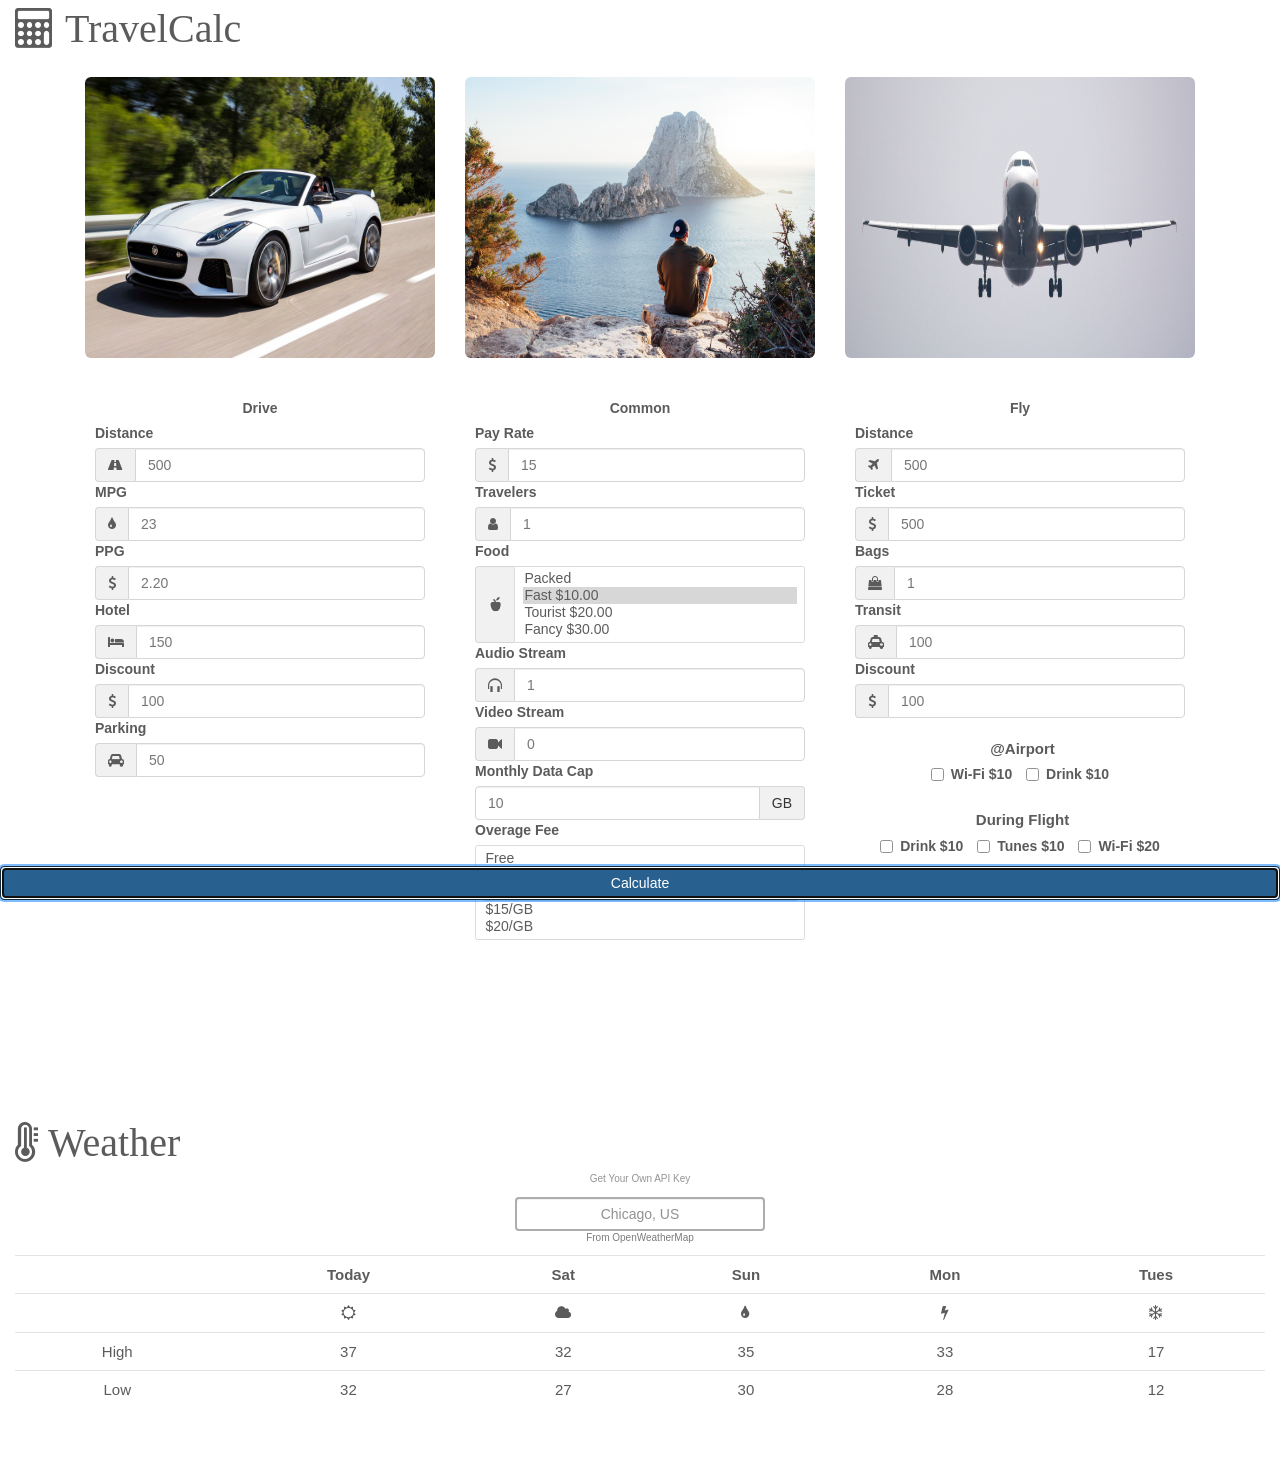
==== commit 5649bb6e: "" ====
--- a/index.html
+++ b/index.html
@@ -359,11 +359,6 @@
 
   <br>
   <br>
-  <div class="container-fluid footer text-center">
-    <span>Eric Tikhonov &copy; 2018</span>
-  </div>
-  <br>
-  <br>
 </body>
 
 </html>
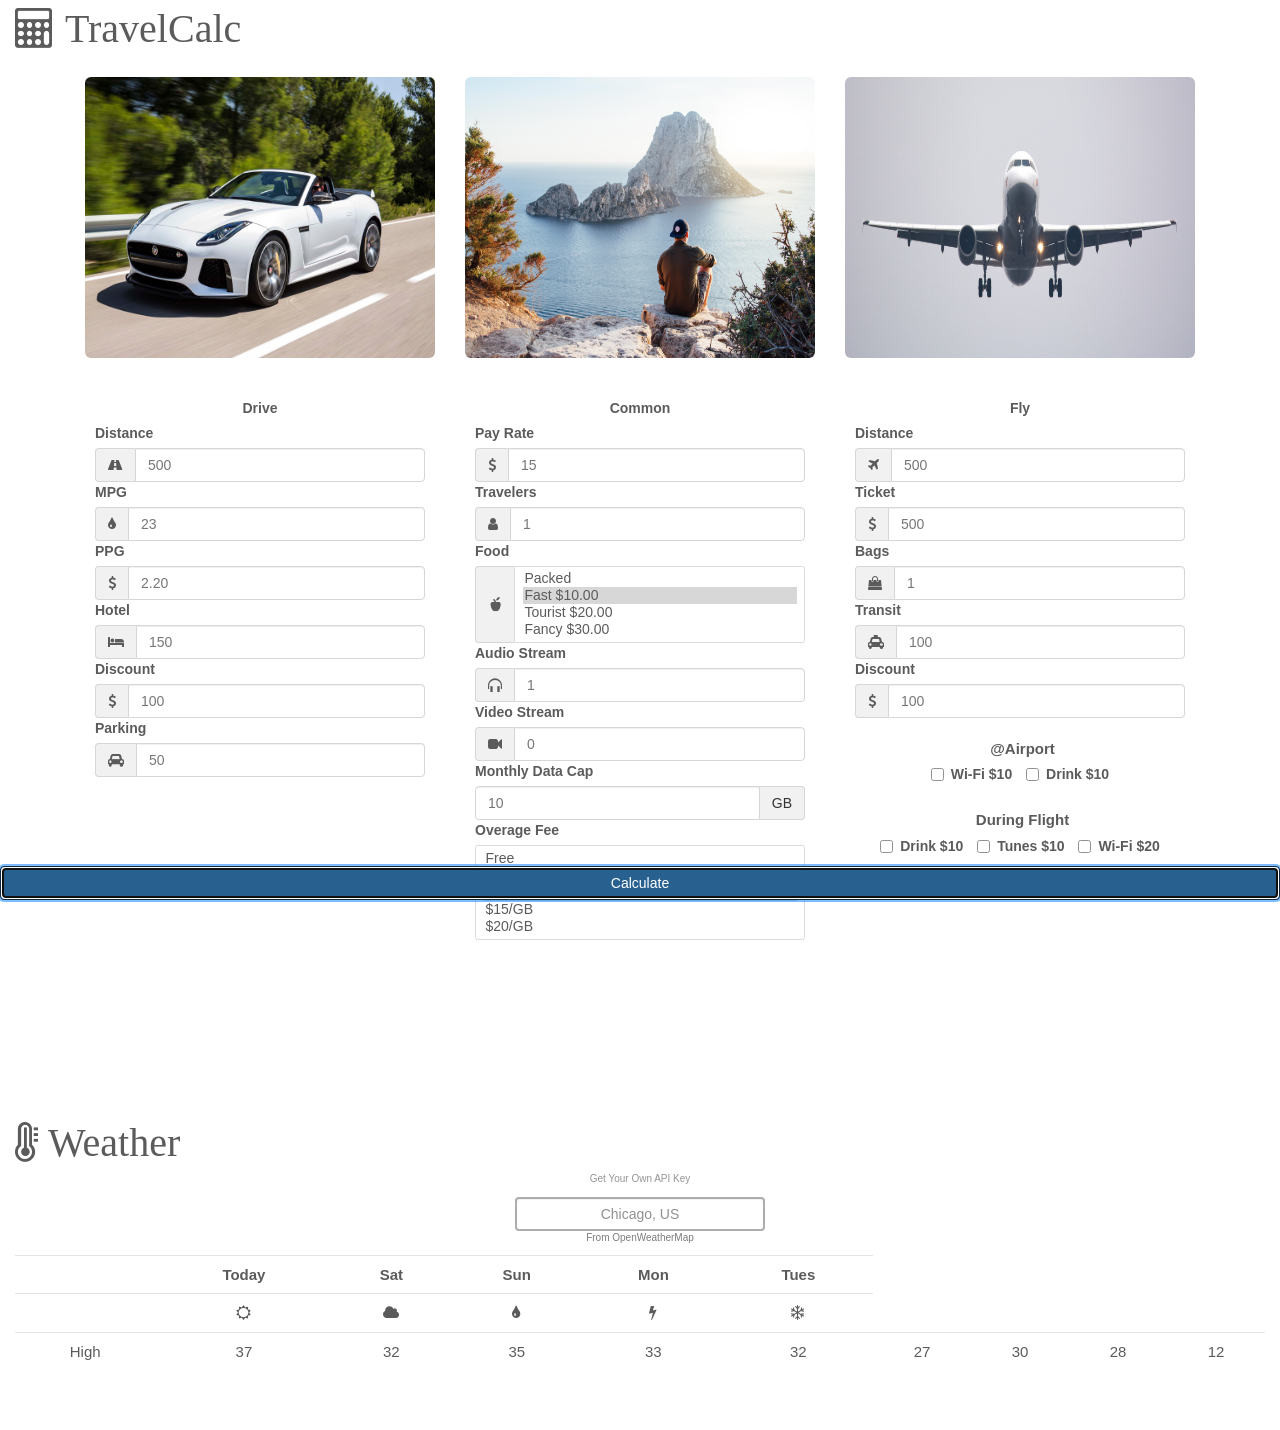
==== commit 8f581861: "updated comments comments indicating defaults used in replacement of the OpenWeatherMap API" ====
--- a/index.html
+++ b/index.html
@@ -22,7 +22,7 @@
   <link rel="stylesheet" href="style.css">
   <!-- My Own JS -->
   <script type="text/javascript" src="travelcalculator.js"></script>
-  <title>TravelCalc -Find The Right Choice</title>
+  <title>TravelCalc -The Right Way Is Your Way!</title>
 </head>
 
 <body>
@@ -306,53 +306,34 @@
       <tr>
         <th></th>
         <th class="center">Today</th>
-        <th class="center" id="dayOfWeek2">Sat</th>
-        <!-- NOTE: This is default for GitHub -->
-        <th class="center" id="dayOfWeek3">Sun</th>
-        <!-- NOTE: This is default for GitHub -->
-        <th class="center" id="dayOfWeek4">Mon</th>
-        <!-- NOTE: This is default for GitHub -->
-        <th class="center" id="dayOfWeek5">Tues</th>
-        <!-- NOTE: This is default for GitHub -->
+        <th class="center" id="dayOfWeek2"><!-- NOTE: This is default for GitHub Pages -->Sat</th>
+        <th class="center" id="dayOfWeek3"><!-- NOTE: This is default for GitHub Pages -->Sun</th>
+        <th class="center" id="dayOfWeek4"><!-- NOTE: This is default for GitHub Pages -->Mon</th>
+        <th class="center" id="dayOfWeek5"><!-- NOTE: This is default for GitHub Pages -->Tues</th>
       </tr>
       <tr>
         <td></td>
-        <td id="day_1_icon"><i class="fa fa-sun-o"></i></td>
-        <!-- NOTE: This is default for GitHub -->
-        <td id="day_2_icon"><i class="fa fa-cloud"></i></td>
-        <!-- NOTE: This is default for GitHub -->
-        <td id="day_3_icon"><i class="fa fa-tint"></i></td>
-        <!-- NOTE: This is default for GitHub -->
-        <td id="day_4_icon"><i class="fa fa-bolt"></i></td>
-        <!-- NOTE: This is default for GitHub -->
-        <td id="day_5_icon"><i class="fa fa-snowflake-o"></i></td>
-        <!-- NOTE: This is default for GitHub -->
+        <td id="day_1_icon"><!-- NOTE: This is default for GitHub Pages --><i class="fa fa-sun-o"></i></td>
+        <td id="day_2_icon"><!-- NOTE: This is default for GitHub Pages --><i class="fa fa-cloud"></i></td>
+        <td id="day_3_icon"><!-- NOTE: This is default for GitHub Pages --><i class="fa fa-tint"></i></td>
+        <td id="day_4_icon"><!-- NOTE: This is default for GitHub Pages --><i class="fa fa-bolt"></i></td>
+        <td id="day_5_icon"><!-- NOTE: This is default for GitHub Pages --><i class="fa fa-snowflake-o"></i></td>
       </tr>
       <tr>
         <td>High</td>
-        <td id="day_1_high">37</td>
-        <!-- NOTE: This is default for GitHub -->
-        <td id="day_2_high">32</td>
-        <!-- NOTE: This is default for GitHub -->
-        <td id="day_3_high">35</td>
-        <!-- NOTE: This is default for GitHub -->
-        <td id="day_4_high">33</td>
-        <!-- NOTE: This is default for GitHub -->
-        <td id="day_5_high">17</td>
-        <!-- NOTE: This is default for GitHub -->
+        <td id="day_1_high"><!-- NOTE: This is default for GitHub Pages -->37</td>
+        <td id="day_2_high"><!-- NOTE: This is default for GitHub Pages -->32</td>
+        <td id="day_3_high"><!-- NOTE: This is default for GitHub Pages -->35</td>
+        <td id="day_4_high"><!-- NOTE: This is default for GitHub Pages -->33</td>
+        <td id="day_5_high"><!-- NOTE: This is default for GitHub -Pages ->17</td>
       </tr>
       <tr>
         <td>Low</td>
-        <td id="day_1_low">32</td>
-        <!-- NOTE: This is default for GitHub -->
-        <td id="day_2_low">27</td>
-        <!-- NOTE: This is default for GitHub -->
-        <td id="day_3_low">30</td>
-        <!-- NOTE: This is default for GitHub -->
-        <td id="day_4_low">28</td>
-        <!-- NOTE: This is default for GitHub -->
-        <td id="day_5_low">12</td>
-        <!-- NOTE: This is default for GitHub -->
+        <td id="day_1_low"><!-- NOTE: This is default for GitHub Pages -->32</td>
+        <td id="day_2_low"><!-- NOTE: This is default for GitHub Pages -->27</td>
+        <td id="day_3_low"><!-- NOTE: This is default for GitHub Pages -->30</td>
+        <td id="day_4_low"><!-- NOTE: This is default for GitHub Pages -->28</td>
+        <td id="day_5_low"><!-- NOTE: This is default for GitHub Pages -->12</td>
       </tr>
     </table>
   </div>
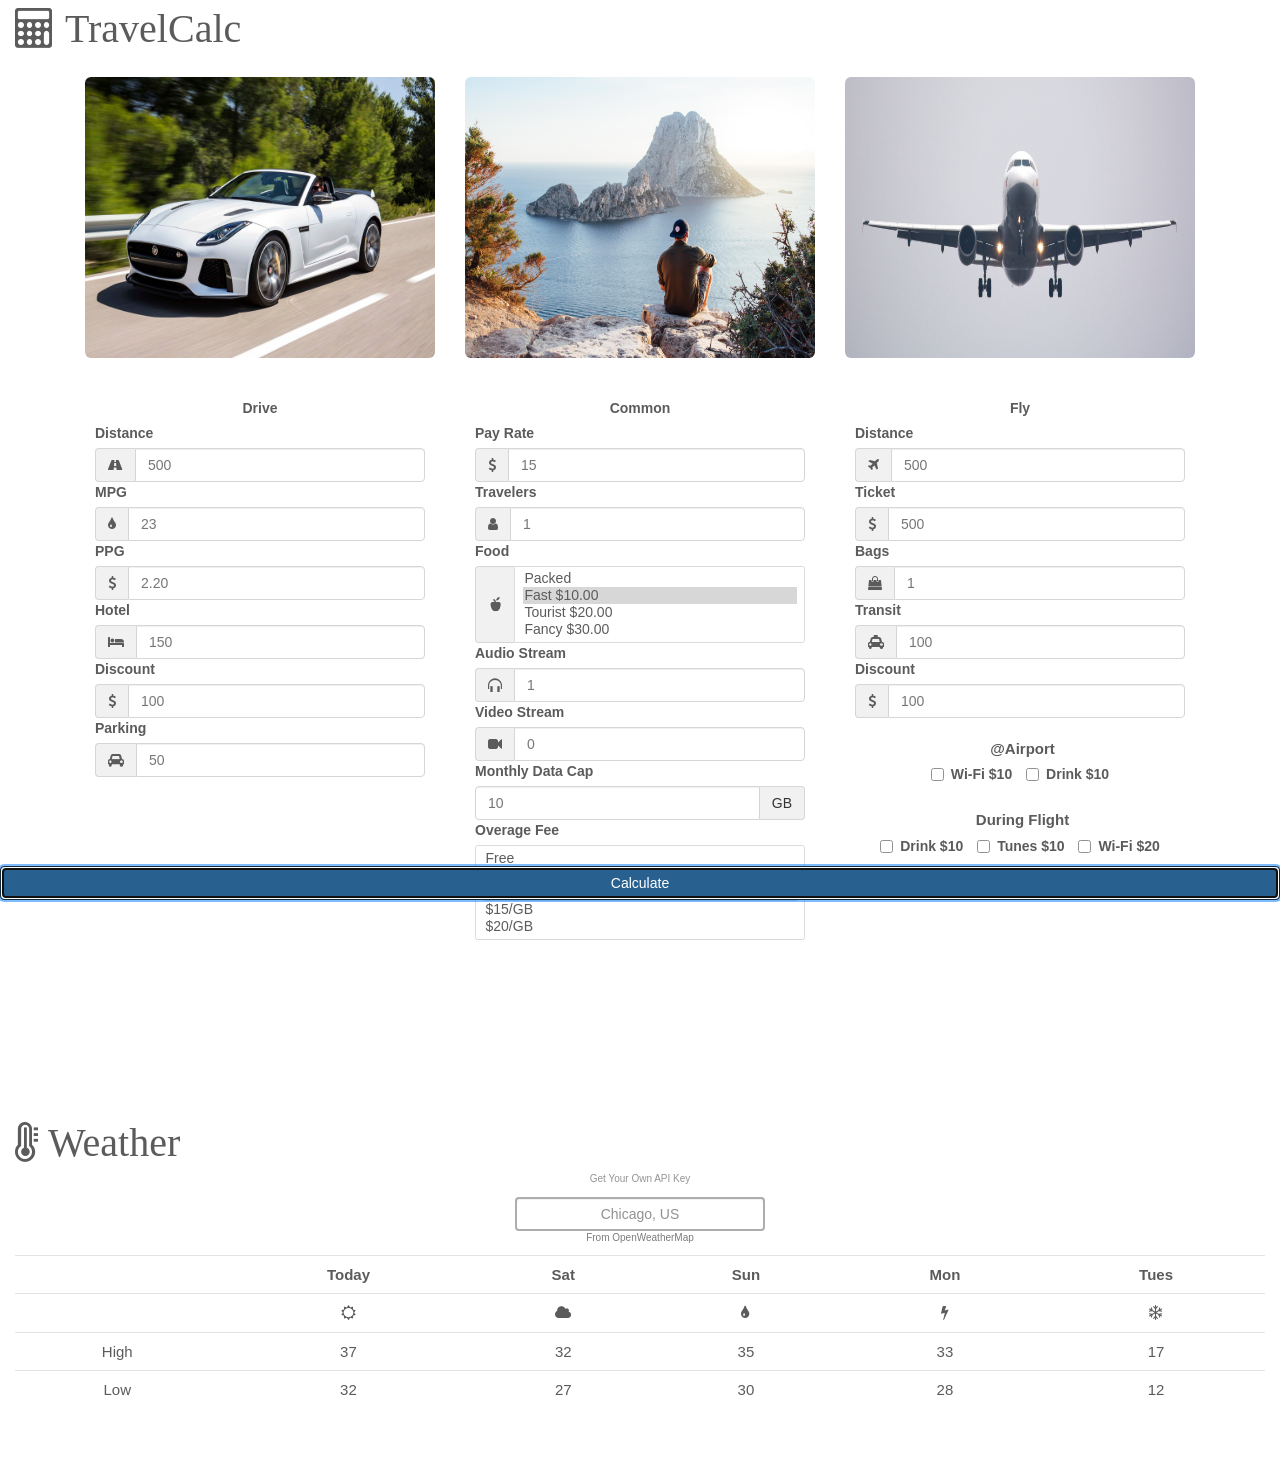
==== commit 4f39af12: "Update index.html" ====
--- a/index.html
+++ b/index.html
@@ -3,7 +3,7 @@
 
 <head>
   <meta charset="UTF-8">
-  <meta name="viewport" content="width=device-width, initial-scale=1.0">
+  <meta name="viewport" content="initial-scale=1, maximum-scale=1">
   <meta http-equiv="X-UA-Compatible" content="ie=edge">
   <!-- Bootstrap CSS -->
   <link rel="stylesheet" href="https://maxcdn.bootstrapcdn.com/bootstrap/4.0.0/css/bootstrap.min.css" integrity="sha384-Gn5384xqQ1aoWXA+058RXPxPg6fy4IWvTNh0E263XmFcJlSAwiGgFAW/dAiS6JXm" crossorigin="anonymous">
@@ -325,7 +325,7 @@
         <td id="day_2_high"><!-- NOTE: This is default for GitHub Pages -->32</td>
         <td id="day_3_high"><!-- NOTE: This is default for GitHub Pages -->35</td>
         <td id="day_4_high"><!-- NOTE: This is default for GitHub Pages -->33</td>
-        <td id="day_5_high"><!-- NOTE: This is default for GitHub -Pages ->17</td>
+        <td id="day_5_high"><!-- NOTE: This is default for GitHub Pages -->17</td>
       </tr>
       <tr>
         <td>Low</td>
